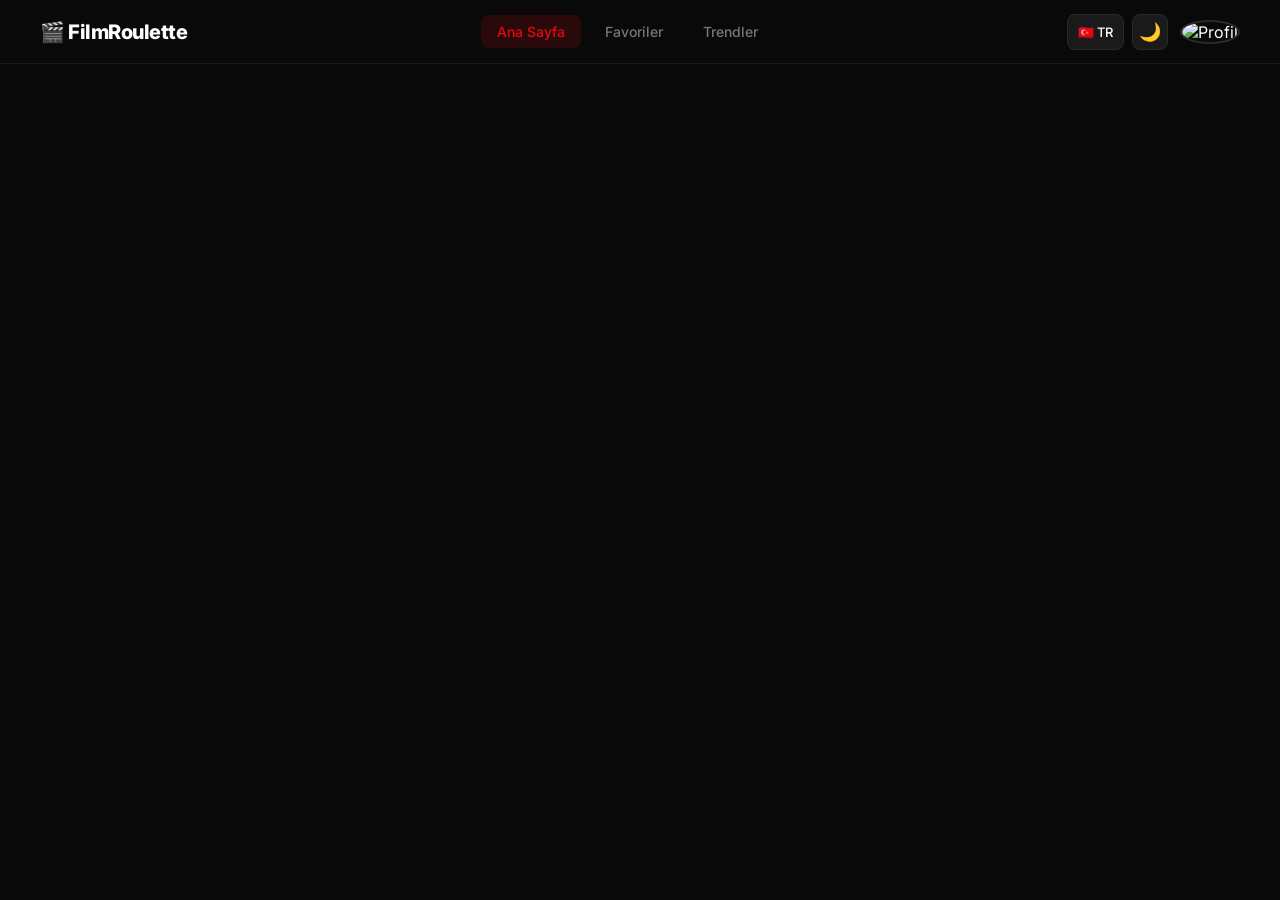
==== index.html @ 0d6321b7 "first commit" ====
<!DOCTYPE html>
<html lang="tr">

<head>
  <meta charset="UTF-8">
  <meta name="viewport" content="width=device-width, initial-scale=1.0">

  <!-- SEO Meta Tags -->
  <title>FilmRoulette — Rastgele Film Önerisi ve Keşif Platformu</title>
  <meta name="description"
    content="Akşam ne izlesem derdine son! Film Ruleti ile kategori seç, butona bas, mükemmel filmi bul. Favorilerine ekle, platformları keşfet.">
  <meta name="keywords"
    content="film önerisi, rastgele film, film ruleti, movie roulette, film keşfi, netflix önerisi, film izle, TMDB">
  <meta name="author" content="FilmRoulette">
  <meta name="robots" content="index, follow">
  <link rel="canonical" href="https://filmroulette.app">

  <!-- Open Graph / Facebook -->
  <meta property="og:type" content="website">
  <meta property="og:url" content="https://filmroulette.app">
  <meta property="og:title" content="FilmRoulette — Rastgele Film Önerisi">
  <meta property="og:description"
    content="Akşam ne izlesem derdine son! Film Ruleti ile kategori seç, butona bas, mükemmel filmi bul.">
  <meta property="og:image" content="https://filmroulette.app/assets/og-image.jpg">

  <!-- Twitter -->
  <meta property="twitter:card" content="summary_large_image">
  <meta property="twitter:url" content="https://filmroulette.app">
  <meta property="twitter:title" content="FilmRoulette — Rastgele Film Önerisi">
  <meta property="twitter:description"
    content="Akşam ne izlesem derdine son! Film Ruleti ile kategori seç, butona bas, mükemmel filmi bul.">
  <meta property="twitter:image" content="https://filmroulette.app/assets/twitter-image.jpg">

  <link rel="stylesheet" href="css/style.css">
  <link rel="preconnect" href="https://fonts.googleapis.com">
  <link rel="preconnect" href="https://fonts.gstatic.com" crossorigin>
  <link href="https://fonts.googleapis.com/css2?family=Inter:wght@400;500;600;700;800&display=swap" rel="stylesheet">

  <!-- Structured Data -->
  <script type="application/ld+json">
  {
    "@context": "https://schema.org",
    "@type": "WebApplication",
    "name": "FilmRoulette",
    "description": "Rastgele film önerisi ve keşif platformu",
    "url": "https://filmroulette.app",
    "applicationCategory": "EntertainmentApplication",
    "operatingSystem": "Web Browser",
    "offers": {
      "@type": "Offer",
      "price": "0",
      "priceCurrency": "USD"
    },
    "aggregateRating": {
      "@type": "AggregateRating",
      "ratingValue": "4.8",
      "ratingCount": "1250"
    }
  }
  </script>
</head>

<body>

  <!-- Navbar -->
  <nav class="navbar">
    <a href="index.html" class="nav-logo">🎬 FilmRoulette</a>
    <div class="nav-links">
      <a href="index.html" class="nav-link active" data-i18n="navHome">Ana Sayfa</a>
      <a href="pages/favorites.html" class="nav-link" data-i18n="navFavorites">Favoriler</a>
      <a href="pages/trends.html" class="nav-link" data-i18n="navTrends">Trendler</a>
    </div>
    <div class="nav-right">
      <select class="lang-select" id="langSelect" title="Dil Seçimi">
        <option value="tr">🇹🇷 TR</option>
        <option value="en">🇬🇧 EN</option>
        <option value="es">🇪🇸 ES</option>
        <option value="ru">🇷🇺 RU</option>
      </select>
      <button class="theme-toggle" id="themeToggle" title="Tema Değiştir">🌙</button>
      <div class="nav-profile" id="navProfile">
        <img id="profilePhoto" class="profile-photo" src="" alt="Profil">
        <div class="profile-dropdown" id="profileDropdown">
          <div class="dropdown-header">
            <img id="dropdownPhoto" class="dropdown-photo" src="" alt="">
            <div>
              <p id="dropdownName" class="dropdown-name"></p>
              <p id="dropdownEmail" class="dropdown-email"></p>
            </div>
          </div>
          <div class="dropdown-divider"></div>
          <a href="pages/profile.html" class="dropdown-item" id="profileBtn" data-i18n="navProfile">👤 Profilim</a>
          <a href="pages/favorites.html" class="dropdown-item" data-i18n="navMyFavorites">❤️ Favorilerim</a>
          <div class="dropdown-divider"></div>
          <a href="#" class="dropdown-item logout" id="logoutBtn" data-i18n="navLogout">🚪 Çıkış Yap</a>
        </div>
      </div>
    </div>
  </nav>

  <!-- Ana İçerik -->
  <div id="mainContent" class="container" style="display:none;">

    <div class="content-wrapper">
      <!-- Sol Panel: Kategori Listesi -->
      <div class="category-panel">
        <div class="page-header-left">
          <h1 data-i18n="pageTitle">🎲 Film Ruleti</h1>
          <p class="page-desc" data-i18n="pageDesc">Kategori seç, butona bas, akşamın filmini bul!</p>
        </div>

        <h3 class="category-panel-title">
          <span data-i18n="categories">Kategoriler</span>
          <span class="category-count" id="categoryCount">(0)</span>
        </h3>

        <!-- Ruh Hali Filtresi -->
        <div class="filter-group">
          <label class="filter-label" data-i18n="moodLabel">Ruh Hali (Mood)</label>
          <select id="moodSelect" class="modern-select">
            <option value="any" data-i18n="moodAny">Farketmez</option>
            <option value="happy" data-i18n="moodHappy">😂 Eğlenceli</option>
            <option value="sad" data-i18n="moodSad">😢 Duygusal</option>
            <option value="tense" data-i18n="moodTense">😬 Gergin</option>
            <option value="excited" data-i18n="moodExcited">🤩 Heyecanlı</option>
            <option value="chill" data-i18n="moodChill">😌 Sakin</option>
          </select>
        </div>

        <!-- Dönem Filtresi -->
        <div class="filter-group">
          <label class="filter-label" data-i18n="eraLabel">Dönem</label>
          <select id="eraSelect" class="modern-select">
            <option value="all" data-i18n="eraAll">Tüm Zamanlar</option>
            <option value="2020s">2020'ler (Modern)</option>
            <option value="2010s">2010'lar</option>
            <option value="2000s">2000'ler</option>
            <option value="1990s">90'lar (Klasik)</option>
            <option value="1980s">80'ler (Retro)</option>
            <option value="oldies" data-i18n="eraOldies">Eskiler</option>
          </select>
        </div>
        <div class="category-list">
          <label class="category-item">
            <input type="checkbox" value="28">
            <span class="category-checkbox"></span>
            <span class="category-name" data-i18n="catAction">Aksiyon</span>
          </label>
          <label class="category-item">
            <input type="checkbox" value="12">
            <span class="category-checkbox"></span>
            <span class="category-name" data-i18n="catAdventure">Macera</span>
          </label>
          <label class="category-item">
            <input type="checkbox" value="16">
            <span class="category-checkbox"></span>
            <span class="category-name" data-i18n="catAnimation">Animasyon</span>
          </label>
          <label class="category-item">
            <input type="checkbox" value="99">
            <span class="category-checkbox"></span>
            <span class="category-name" data-i18n="catDocumentary">Belgesel</span>
          </label>
          <label class="category-item">
            <input type="checkbox" value="35">
            <span class="category-checkbox"></span>
            <span class="category-name" data-i18n="catComedy">Komedi</span>
          </label>
          <label class="category-item">
            <input type="checkbox" value="80">
            <span class="category-checkbox"></span>
            <span class="category-name" data-i18n="catCrime">Suç</span>
          </label>
          <label class="category-item">
            <input type="checkbox" value="18">
            <span class="category-checkbox"></span>
            <span class="category-name" data-i18n="catDrama">Dram</span>
          </label>
          <label class="category-item">
            <input type="checkbox" value="10751">
            <span class="category-checkbox"></span>
            <span class="category-name" data-i18n="catFamily">Aile</span>
          </label>
          <label class="category-item">
            <input type="checkbox" value="14">
            <span class="category-checkbox"></span>
            <span class="category-name" data-i18n="catFantasy">Fantastik</span>
          </label>
          <label class="category-item">
            <input type="checkbox" value="36">
            <span class="category-checkbox"></span>
            <span class="category-name" data-i18n="catHistory">Tarih</span>
          </label>
          <label class="category-item">
            <input type="checkbox" value="27">
            <span class="category-checkbox"></span>
            <span class="category-name" data-i18n="catHorror">Korku</span>
          </label>
          <label class="category-item">
            <input type="checkbox" value="10402">
            <span class="category-checkbox"></span>
            <span class="category-name" data-i18n="catMusic">Müzik</span>
          </label>
          <label class="category-item">
            <input type="checkbox" value="9648">
            <span class="category-checkbox"></span>
            <span class="category-name" data-i18n="catMystery">Gizem</span>
          </label>
          <label class="category-item">
            <input type="checkbox" value="10749">
            <span class="category-checkbox"></span>
            <span class="category-name" data-i18n="catRomance">Romantik</span>
          </label>
          <label class="category-item">
            <input type="checkbox" value="878">
            <span class="category-checkbox"></span>
            <span class="category-name" data-i18n="catSciFi">Bilim Kurgu</span>
          </label>
          <label class="category-item">
            <input type="checkbox" value="10752">
            <span class="category-checkbox"></span>
            <span class="category-name" data-i18n="catWar">Savaş</span>
          </label>
          <label class="category-item">
            <input type="checkbox" value="53">
            <span class="category-checkbox"></span>
            <span class="category-name" data-i18n="catThriller">Gerilim</span>
          </label>
          <label class="category-item">
            <input type="checkbox" value="37">
            <span class="category-checkbox"></span>
            <span class="category-name" data-i18n="catWestern">Western</span>
          </label>
        </div>

        <!-- Puan Filtresi -->
        <!-- Puan Filtresi (Modern 2026) -->
        <div class="rating-filter-container">
          <div class="rating-header-modern">
            <span class="rating-title" data-i18n="minRating">IMDb Puanı</span>
            <div class="rating-value-box">
              <span id="ratingValue">6.0</span>
              <span class="rating-star">★</span>
            </div>
          </div>

          <div class="slider-wrapper">
            <input type="range" id="ratingSlider" min="0" max="10" step="0.5" value="6.0" class="modern-slider">
            <div class="slider-progress"></div>
          </div>

          <div class="rating-scale">
            <span>0</span>
            <span>5</span>
            <span>10</span>
          </div>
        </div>
      </div>

      <!-- Orta Panel: Film Kartı + Buton -->
      <div class="main-panel">
        <!-- Seçilen Kategoriler Badge'leri -->
        <div class="selected-categories" id="selectedCategories"></div>

        <!-- Loading -->
        <div id="loading" style="display:none;" data-i18n="loading">Patlamış Mısırlar Hazırlanıyor... 🍿</div>

        <!-- Film Kartı (Dikdörtgen Form) -->
        <div class="movie-card-container">
          <div id="movie" style="display:none;">
            <div class="movie-header">
              <img id="poster" src="" alt="Poster">
              <div class="movie-info">
                <h2 id="title"></h2>
                <div class="meta-data">
                  <span id="year" class="tag"></span>
                  <span id="runtime" class="tag"></span>
                  <span id="rating" class="tag">⭐ <span></span></span>
                </div>
                <!-- Action Buttons: Trailer, Share, Blacklist -->
                <div class="movie-actions">
                  <button id="trailerBtn" class="action-btn" title="Fragman İzle">
                    🎬 <span data-i18n="btnTrailer">Fragman</span>
                  </button>
                  <button id="shareBtn" class="action-btn" title="Paylaş">
                    🔗 <span data-i18n="btnShare">Paylaş</span>
                  </button>
                  <button id="blacklistBtn" class="action-btn" title="Bunu İzledim / Gösterme">
                    🚫 <span data-i18n="btnSeen">İzledim</span>
                  </button>
                  <button id="addFavoriteBtn" class="action-btn fav-btn" style="display:none;"
                    data-i18n="addFavorite">❤️ Favori</button>
                </div>

                <p id="overview"></p>

                <div class="cast-section">
                  <h3 data-i18n="cast">Oyuncular</h3>
                  <div id="castList" class="cast-list"></div>
                </div>

                <div class="watch-section" id="watchSection" style="display:none;">
                  <h3 data-i18n="watchTitle">📺 İzleme Platformları</h3>
                  <div id="watchProviders" class="watch-providers"></div>
                  <a id="watchLink" class="watch-all-link" href="#" target="_blank" data-i18n="watchAll">Tüm seçenekleri
                    gör →</a>
                </div>
              </div>
            </div>
          </div>
        </div>

        <!-- Rastgele Film Bul Butonu -->
        <button id="randomBtn" data-i18n="randomBtn">Rastgele Film Bul! 🎲</button>
        <p class="shortcut-hint">İpucu: <kbd>SPACE</kbd> tuşu ile hızlıca film bulabilirsin!</p>
      </div>

      <!-- Sağ Panel: Geçmiş -->
      <div class="right-panel">
        <div class="history-panel">
          <h3 class="panel-title" data-i18n="historyTitle">📜 Geçmiş</h3>
          <div id="historyList" class="history-list">
            <!-- Geçmiş filmler buraya gelecek -->
            <div class="empty-history" data-i18n="historyEmpty">Henüz bir film çekmedin.</div>
          </div>
        </div>
      </div>
    </div>

  </div>

  <script type="module">
    import { logOut, onUserChange, addFavorite, markAsWatched } from './js/firebase.js';
    import { fetchRandomMovie } from './js/tmdb.js';
    import { t, applyTranslations } from './js/i18n.js';

    // ─── Tema Toggle ───
    const themeToggle = document.getElementById('themeToggle');
    const savedTheme = localStorage.getItem('filmroulette-theme') || 'dark';
    document.documentElement.setAttribute('data-theme', savedTheme);
    themeToggle.textContent = savedTheme === 'dark' ? '🌙' : '☀️';

    themeToggle.addEventListener('click', () => {
      const current = document.documentElement.getAttribute('data-theme');
      const next = current === 'dark' ? 'light' : 'dark';
      document.documentElement.setAttribute('data-theme', next);
      localStorage.setItem('filmroulette-theme', next);
      themeToggle.textContent = next === 'dark' ? '🌙' : '☀️';
    });

    // ─── Dil Seçici ───
    const langSelect = document.getElementById('langSelect');
    const savedLang = localStorage.getItem('filmroulette-lang') || 'tr';
    langSelect.value = savedLang;
    applyTranslations(); // Sayfa yüklendiğinde çevirileri uygula

    langSelect.addEventListener('change', () => {
      localStorage.setItem('filmroulette-lang', langSelect.value);
      applyTranslations(); // Dil değişince tüm metinleri güncelle
    });

    // ─── Puan Filtresi ───
    const ratingSlider = document.getElementById('ratingSlider');
    const ratingValue = document.getElementById('ratingValue');

    ratingSlider.addEventListener('input', () => {
      const val = parseFloat(ratingSlider.value);
      ratingValue.textContent = val.toFixed(1);

      // Slider doluluk oranı (Gradient)
      const percent = (val / 10) * 100;
      ratingSlider.style.background = `linear-gradient(to right, var(--accent) ${percent}%, var(--bg-input-border) ${percent}%)`;
    });

    // Sayfa yüklendiğinde slider rengini ayarla
    window.addEventListener('load', () => {
      const val = parseFloat(ratingSlider.value);
      const percent = (val / 10) * 100;
      ratingSlider.style.background = `linear-gradient(to right, var(--accent) ${percent}%, var(--bg-input-border) ${percent}%)`;
    });

    // ─── DOM Elementleri ───
    const mainContent = document.getElementById('mainContent');
    const randomBtn = document.getElementById('randomBtn');
    const loadingDiv = document.getElementById('loading');
    const movieDiv = document.getElementById('movie');
    const addFavoriteBtn = document.getElementById('addFavoriteBtn');
    const runtimeSpan = document.getElementById('runtime');
    const castListDiv = document.getElementById('castList');
    const watchSection = document.getElementById('watchSection');
    const watchProviders = document.getElementById('watchProviders');
    const watchLink = document.getElementById('watchLink');
    const profilePhoto = document.getElementById('profilePhoto');
    const dropdownPhoto = document.getElementById('dropdownPhoto');
    const dropdownName = document.getElementById('dropdownName');
    const dropdownEmail = document.getElementById('dropdownEmail');
    const navProfile = document.getElementById('navProfile');
    const profileDropdown = document.getElementById('profileDropdown');
    const selectedCategories = document.getElementById('selectedCategories');
    const categoryCount = document.getElementById('categoryCount');

    let currentUser = null;
    let currentMovie = null;

    const defaultAvatar = 'https://ui-avatars.com/api/?background=e50914&color=fff&bold=true&size=128&name=';

    // ─── Kategori Yönetimi ───
    const categoryCheckboxes = document.querySelectorAll('.category-item input[type="checkbox"]');

    function updateCategoryBadges() {
      const checked = document.querySelectorAll('.category-item input:checked');
      categoryCount.textContent = `(${checked.length})`;
      selectedCategories.innerHTML = '';

      checked.forEach(checkbox => {
        const label = checkbox.closest('.category-item');
        const categoryName = label.querySelector('.category-name').textContent;
        const categoryValue = checkbox.value;

        const badge = document.createElement('div');
        badge.className = 'selected-badge';
        badge.innerHTML = `
          <span>${categoryName}</span>
          <span class="selected-badge-remove" data-value="${categoryValue}">×</span>
        `;
        selectedCategories.appendChild(badge);
      });

      // Badge'lerdeki × butonlarına event listener ekle
      document.querySelectorAll('.selected-badge-remove').forEach(removeBtn => {
        removeBtn.addEventListener('click', (e) => {
          e.stopPropagation();
          const value = removeBtn.dataset.value;
          const checkbox = document.querySelector(`.category-item input[value="${value}"]`);
          if (checkbox) {
            checkbox.checked = false;
            updateCategoryBadges();
          }
        });
      });
    }

    categoryCheckboxes.forEach(checkbox => {
      checkbox.addEventListener('change', updateCategoryBadges);
    });

    // Profil dropdown
    navProfile.addEventListener('click', (e) => {
      e.stopPropagation();
      profileDropdown.classList.toggle('show');
    });

    document.addEventListener('click', () => {
      profileDropdown.classList.remove('show');
    });

    // Kullanıcı durumu
    onUserChange(async (user) => {
      currentUser = user;
      if (user) {
        mainContent.style.display = 'block';

        const displayName = user.displayName || user.email.split('@')[0];
        const photoURL = user.photoURL || defaultAvatar + encodeURIComponent(displayName);

        profilePhoto.src = photoURL;
        dropdownPhoto.src = photoURL;
        dropdownName.textContent = displayName;
        dropdownEmail.textContent = user.email;
      } else {
        window.location.href = 'pages/login.html';
      }
    });

    // Çıkış
    document.getElementById('logoutBtn').addEventListener('click', async (e) => {
      e.preventDefault();
      await logOut();
      window.location.href = 'pages/login.html';
    });

    // ─── Ekstra State ve Elementler ───
    const moodSelect = document.getElementById('moodSelect');
    const eraSelect = document.getElementById('eraSelect');
    const historyList = document.getElementById('historyList');
    const trailerBtn = document.getElementById('trailerBtn');
    const shareBtn = document.getElementById('shareBtn');
    const blacklistBtn = document.getElementById('blacklistBtn');

    // Mood -> Genre Mapping
    const MOOD_GENRES = {
      'happy': ['35', '10751', '16'], // Comedy, Family, Animation
      'sad': ['18', '10749'],         // Drama, Romance
      'tense': ['27', '53', '9648'],  // Horror, Thriller, Mystery
      'excited': ['28', '12', '878'], // Action, Adventure, Sci-Fi
      'chill': ['99', '36', '10402'], // Documentary, History, Music
      'any': []
    };

    // Era -> Year Range Mapping
    const ERA_YEARS = {
      '2020s': { gte: '2020-01-01', lte: '2029-12-31' },
      '2010s': { gte: '2010-01-01', lte: '2019-12-31' },
      '2000s': { gte: '2000-01-01', lte: '2009-12-31' },
      '1990s': { gte: '1990-01-01', lte: '1999-12-31' },
      '1980s': { gte: '1980-01-01', lte: '1989-12-31' },
      'oldies': { gte: '1900-01-01', lte: '1979-12-31' },
      'all': null
    };

    // Geçmiş Yönetimi
    let history = []; // { id, title, poster_path, year }

    function addToHistory(movie) {
      // Zaten varsa ekleme
      if (history.find(h => h.id === movie.id)) return;

      history.unshift({
        id: movie.id,
        title: movie.title,
        poster_path: movie.poster_path,
        year: movie.release_date ? movie.release_date.split('-')[0] : '?'
      });

      // Max 10 film tutalım
      if (history.length > 10) history.pop();
      renderHistory();
    }

    function renderHistory() {
      historyList.innerHTML = '';
      if (history.length === 0) {
        historyList.innerHTML = `<div class="empty-history" data-i18n="historyEmpty">${t('historyEmpty') || 'Henüz bir film çekmedin.'}</div>`;
        return;
      }

      history.forEach(item => {
        const div = document.createElement('div');
        div.className = 'history-item';
        div.innerHTML = `
          <img src="${item.poster_path ? 'https://image.tmdb.org/t/p/w92' + item.poster_path : 'assets/images/placeholder.jpg'}" class="history-poster" alt="${item.title}">
          <div class="history-info">
            <div class="history-title">${item.title}</div>
            <div class="history-year">${item.year}</div>
          </div>
        `;
        // Tıklayınca filme gitmek istersek buraya logic eklenebilir
        // Şu an sadece gösterim
        historyList.appendChild(div);
      });
    }

    // Blacklist (İzlenenler)
    const blacklist = new Set(JSON.parse(localStorage.getItem('filmroulette-blacklist') || '[]'));

    blacklistBtn.addEventListener('click', async () => {
      if (!currentMovie) return;
      blacklist.add(currentMovie.id);
      localStorage.setItem('filmroulette-blacklist', JSON.stringify(Array.from(blacklist)));
      
      if (currentUser) {
        await markAsWatched(currentUser.uid, currentMovie);
      }
      
      alert('Bu film artık karşına çıkmayacak! 🚫');
      randomBtn.click(); // Otomatik yeni film getir
    });

    // Share Button
    shareBtn.addEventListener('click', () => {
      if (!currentMovie) return;
      const text = `FilmRoulette'te harika bir film buldum: ${currentMovie.title} (${currentMovie.release_date?.split('-')[0]}) 🎲 Sen de dene: https://filmroulette.app`;

      if (navigator.share) {
        navigator.share({
          title: 'FilmRoulette',
          text: text,
          url: 'https://filmroulette.app'
        }).catch(err => console.log('Paylaşım iptal', err));
      } else {
        // Fallback: Kopyala
        navigator.clipboard.writeText(text).then(() => {
          alert('Link kopyalandı! 📋');
        });
      }
    });

    // Trailer Button
    trailerBtn.addEventListener('click', () => {
      if (!currentMovie || !currentMovie.trailerKey) {
        alert('Bu filmin fragmanı bulunamadı :/');
        return;
      }
      const url = `https://www.youtube.com/watch?v=${currentMovie.trailerKey}`;
      window.open(url, '_blank');
    });

    // Mood Değişimi
    moodSelect.addEventListener('change', () => {
      const mood = moodSelect.value;
      const targetGenres = MOOD_GENRES[mood];

      // Önce hepsini temizle
      if (mood !== 'any') {
        document.querySelectorAll('.category-item input').forEach(cb => cb.checked = false);
        // İlgili türleri seç
        targetGenres.forEach(id => {
          const cb = document.querySelector(`.category-item input[value="${id}"]`);
          if (cb) cb.checked = true;
        });
      }
      updateCategoryBadges();
    });

    // Rastgele film çek
    randomBtn.addEventListener('click', async () => {
      loadingDiv.style.display = 'block';
      movieDiv.style.display = 'none';

      // 1. Kategorileri Al
      let checked = document.querySelectorAll('.category-item input:checked');
      // Eğer hiçbiri seçili değilse ve Mood seçiliyse, mood türlerini kullan (fallback)
      if (checked.length === 0 && moodSelect.value !== 'any') {
        // Checkboxes already updated by change listener, but strictly ensure validation
      }

      const genres = Array.from(checked).map(cb => cb.value);

      // 2. Dönem Filtresini Al
      const eraKey = eraSelect.value;
      const years = ERA_YEARS[eraKey];

      try {
        let movie = null;
        let attempts = 0;
        // Blacklist kontrolü (Max 5 deneme)
        while (attempts < 5) {
          movie = await fetchRandomMovie(genres, 0, years);
          if (!blacklist.has(movie.id)) break;
          movie = null;
          attempts++;
        }

        if (!movie) throw new Error('Uygun film bulunamadı veya hepsi izlenmiş listende.');

        currentMovie = movie;
        addToHistory(movie);

        document.getElementById('title').textContent = movie.title;
        document.getElementById('year').textContent = movie.release_date ? movie.release_date.split('-')[0] : t('unknown');
        document.getElementById('overview').textContent = movie.overview || t('noDesc');
        document.getElementById('rating').querySelector('span').textContent = movie.vote_average.toFixed(1);

        const hours = Math.floor(movie.runtime / 60);
        const minutes = movie.runtime % 60;
        runtimeSpan.textContent = `${hours}h ${minutes}m`;

        castListDiv.innerHTML = '';
        if (movie.credits && movie.credits.cast) {
          movie.credits.cast.slice(0, 5).forEach(actor => {
            const span = document.createElement('span');
            span.className = 'cast-tag';
            span.textContent = actor.name;
            castListDiv.appendChild(span);
          });
        }

        document.getElementById('poster').src = movie.poster_path
          ? `https://image.tmdb.org/t/p/w500${movie.poster_path}`
          : 'assets/images/placeholder.jpg';

        // Add to DOM
        movieDiv.style.display = 'block';
        addFavoriteBtn.style.display = 'inline-flex'; // Modern button uses flex

        // İzleme Platformları
        watchProviders.innerHTML = '';
        if (movie.watchProviders) {
          watchSection.style.display = 'block';
          const allProviders = [
            ...(movie.watchProviders.flatrate || []),
            ...(movie.watchProviders.rent || []),
            ...(movie.watchProviders.buy || [])
          ];

          const seen = new Set();
          const unique = allProviders.filter(p => {
            if (seen.has(p.provider_id)) return false;
            seen.add(p.provider_id);
            return true;
          });

          if (unique.length === 0) {
            watchSection.style.display = 'none';
          } else {
            unique.forEach(provider => {
              const badge = document.createElement('div');
              badge.className = 'provider-badge';
              badge.innerHTML = `
                <img src="https://image.tmdb.org/t/p/w92${provider.logo_path}" alt="${provider.provider_name}">
                <span>${provider.provider_name}</span>
              `;
              watchProviders.appendChild(badge);
            });
          }

          if (movie.watchProvidersLink) {
            watchLink.href = movie.watchProvidersLink;
            watchLink.style.display = 'inline-block';
          } else {
            watchLink.style.display = 'none';
          }
        } else {
          watchSection.style.display = 'none';
        }
      } catch (err) {
        alert(err.message);
      } finally {
        loadingDiv.style.display = 'none';
      }
    });

    addFavoriteBtn.addEventListener('click', async () => {
      if (!currentUser || !currentMovie) return;
      await addFavorite(currentUser.uid, currentMovie);
      alert(t('favAdded'));
    });

    // Keyboard Shortcut (Space)
    document.addEventListener('keydown', (e) => {
      if (e.code === 'Space' && e.target.tagName !== 'INPUT' && e.target.tagName !== 'TEXTAREA') {
        e.preventDefault(); // Scroll engelle
        randomBtn.click();
      }
    });
  </script>
</body>

</html>
---- css/style.css ----
@import url('https://fonts.googleapis.com/css2?family=Inter:wght@400;500;600;700;800&display=swap');

/* ═══════════════════════════════════════════ */
/*             TEMA DEĞİŞKENLERİ              */
/* ═══════════════════════════════════════════ */
:root {
  /* Dark tema (varsayılan) */
  --bg-primary: #0a0a0a;
  --bg-secondary: #141414;
  --bg-card: #141414;
  --bg-card-border: #1e1e1e;
  --bg-input: #1a1a1a;
  --bg-input-border: #2a2a2a;
  --bg-navbar: rgba(10, 10, 10, 0.85);
  --bg-navbar-border: rgba(255, 255, 255, 0.06);
  --bg-dropdown: #1a1a1a;
  --bg-dropdown-border: #2a2a2a;
  --bg-tag: rgba(255, 255, 255, 0.08);
  --bg-category: #1a1a1a;
  --bg-category-border: #2a2a2a;
  --bg-hover: #222;

  --text-primary: #fff;
  --text-secondary: #bbb;
  --text-muted: #777;
  --text-faint: #555;

  --accent: #e50914;
  --accent-dark: #b20710;

  --shadow: rgba(0, 0, 0, 0.5);
}

[data-theme="light"] {
  --bg-primary: #f5f5f5;
  --bg-secondary: #ffffff;
  --bg-card: #ffffff;
  --bg-card-border: #e0e0e0;
  --bg-input: #f0f0f0;
  --bg-input-border: #d0d0d0;
  --bg-navbar: rgba(255, 255, 255, 0.9);
  --bg-navbar-border: rgba(0, 0, 0, 0.08);
  --bg-dropdown: #ffffff;
  --bg-dropdown-border: #e0e0e0;
  --bg-tag: rgba(0, 0, 0, 0.06);
  --bg-category: #fff;
  --bg-category-border: #ddd;
  --bg-hover: #f0f0f0;

  --text-primary: #111;
  --text-secondary: #444;
  --text-muted: #666;
  --text-faint: #999;

  --accent: #e50914;
  --accent-dark: #b20710;

  --shadow: rgba(0, 0, 0, 0.1);
}

* {
  margin: 0;
  padding: 0;
  box-sizing: border-box;
}

body {
  font-family: 'Inter', sans-serif;
  background-color: var(--bg-primary);
  color: var(--text-primary);
  margin: 0;
  padding: 0;
  min-height: 100vh;
  transition: background-color 0.3s, color 0.3s;
}

/* ═══════════════════════════════════════════ */
/*                  NAVBAR                     */
/* ═══════════════════════════════════════════ */
.navbar {
  display: flex;
  align-items: center;
  justify-content: space-between;
  padding: 0 40px;
  height: 64px;
  background: var(--bg-navbar);
  backdrop-filter: blur(12px);
  border-bottom: 1px solid var(--bg-navbar-border);
  position: sticky;
  top: 0;
  z-index: 1000;
  transition: background 0.3s, border-color 0.3s;
}

.nav-logo {
  font-size: 20px;
  font-weight: 800;
  color: var(--text-primary);
  text-decoration: none;
  letter-spacing: -0.5px;
}

.nav-links {
  display: flex;
  gap: 8px;
}

.nav-link {
  color: var(--text-muted);
  text-decoration: none;
  font-size: 14px;
  font-weight: 500;
  padding: 8px 16px;
  border-radius: 8px;
  transition: all 0.2s;
}

.nav-link:hover {
  color: var(--text-primary);
  background: var(--bg-tag);
}

.nav-link.active {
  color: #fff;
  background: rgba(229, 9, 20, 0.15);
  color: #e50914;
}

/* Profile Dropdown */
.nav-profile {
  position: relative;
  cursor: pointer;
}

.profile-photo {
  width: 36px;
  height: 36px;
  border-radius: 50%;
  object-fit: cover;
  border: 2px solid var(--bg-input-border);
  transition: border-color 0.2s;
}

.profile-photo:hover {
  border-color: #e50914;
}

.profile-dropdown {
  position: absolute;
  top: 50px;
  right: 0;
  width: 280px;
  background: var(--bg-dropdown);
  border: 1px solid var(--bg-dropdown-border);
  border-radius: 12px;
  padding: 8px;
  box-shadow: 0 10px 40px rgba(0, 0, 0, 0.6);
  opacity: 0;
  visibility: hidden;
  transform: translateY(-10px);
  transition: all 0.2s ease;
}

.profile-dropdown.show {
  opacity: 1;
  visibility: visible;
  transform: translateY(0);
}

.dropdown-header {
  display: flex;
  align-items: center;
  gap: 12px;
  padding: 12px;
}

.dropdown-photo {
  width: 40px;
  height: 40px;
  border-radius: 50%;
  object-fit: cover;
}

.dropdown-name {
  font-size: 14px;
  font-weight: 600;
  color: var(--text-primary);
}

.dropdown-email {
  font-size: 12px;
  color: var(--text-muted);
  margin-top: 2px;
}

.dropdown-divider {
  height: 1px;
  background: var(--bg-input-border);
  margin: 4px 0;
}

.dropdown-item {
  display: block;
  padding: 10px 12px;
  color: var(--text-secondary);
  text-decoration: none;
  font-size: 13px;
  border-radius: 8px;
  transition: background 0.15s;
}

.dropdown-item:hover {
  background: var(--bg-hover);
  color: var(--text-primary);
}

.dropdown-item.logout {
  color: #e55;
}

.dropdown-item.logout:hover {
  background: rgba(229, 9, 20, 0.1);
}

/* ═══════════════════════════════════════════ */
/*              MAIN CONTENT                   */
/* ═══════════════════════════════════════════ */
.container {
  width: 100%;
  max-width: 1400px;
  margin: 0 auto;
  padding: 40px 20px;
}

.page-header-left {
  text-align: left;
  margin-bottom: 25px;
  padding-bottom: 20px;
  border-bottom: 1px solid var(--bg-card-border);
}

.page-header-left h1 {
  font-size: 24px;
  font-weight: 800;
  color: var(--text-primary);
  margin-bottom: 8px;
}

.page-desc {
  color: var(--text-muted);
  font-size: 13px;
  line-height: 1.5;
}

h2,
h3 {
  color: var(--accent);
  margin-top: 0;
}

/* ═══════════════════════════════════════════ */
/*              CATEGORIES                     */
/* ═══════════════════════════════════════════ */
.content-wrapper {
  display: flex;
  gap: 30px;
  margin-bottom: 30px;
}

/* Sol Panel: Kategori Listesi */
.category-panel {
  width: 240px;
  background: var(--bg-card);
  border: 1px solid var(--bg-card-border);
  border-radius: 16px;
  padding: 20px;
  flex-shrink: 0;
}

.category-panel-title {
  font-size: 16px;
  font-weight: 700;
  color: var(--text-primary);
  margin-bottom: 16px;
  display: flex;
  align-items: center;
  gap: 8px;
}

.category-count {
  font-size: 14px;
  color: var(--accent);
  font-weight: 600;
}

.category-list {
  display: flex;
  flex-direction: column;
  gap: 8px;
}

.category-item {
  display: flex;
  align-items: center;
  gap: 12px;
  padding: 10px 12px;
  border-radius: 8px;
  cursor: pointer;
  transition: background 0.2s;
  user-select: none;
}

.category-item:hover {
  background: var(--bg-hover);
}

.category-item input[type="checkbox"] {
  display: none;
}

.category-checkbox {
  width: 18px;
  height: 18px;
  border: 2px solid var(--bg-input-border);
  border-radius: 4px;
  position: relative;
  transition: all 0.2s;
  flex-shrink: 0;
}

.category-item input:checked+.category-checkbox {
  background: var(--accent);
  border-color: var(--accent);
}

.category-item input:checked+.category-checkbox::after {
  content: '✓';
  position: absolute;
  top: 50%;
  left: 50%;
  transform: translate(-50%, -50%);
  color: white;
  font-size: 12px;
  font-weight: bold;
}

.category-name {
  font-size: 14px;
  color: var(--text-secondary);
  font-weight: 500;
}

.category-item input:checked~.category-name {
  color: var(--text-primary);
  font-weight: 600;
}

/* Sağ Panel: Seçilen Kategoriler + Buton */
.main-panel {
  flex: 1;
  display: flex;
  flex-direction: column;
  gap: 20px;
  justify-content: flex-start;
  /* Align content to top */
}

/* Sağ Panel: Boş Alan */
.right-panel {
  width: 240px;
  flex-shrink: 0;
  /* Boş olduğu için görünür bir şey eklemedik */
}

.selected-categories {
  min-height: 60px;
  background: var(--bg-card);
  border: 1px solid var(--bg-card-border);
  border-radius: 12px;
  padding: 16px;
  display: flex;
  flex-wrap: wrap;
  gap: 10px;
  align-items: flex-start;
}

.selected-categories:empty::before {
  content: 'Kategori seçmeye başla...';
  color: var(--text-muted);
  font-size: 14px;
  font-style: italic;
  width: 100%;
  text-align: center;
  line-height: 28px;
}

.selected-badge {
  display: inline-flex;
  align-items: center;
  gap: 8px;
  background: linear-gradient(135deg, var(--accent), var(--accent-dark));
  color: white;
  padding: 6px 12px;
  border-radius: 20px;
  font-size: 13px;
  font-weight: 600;
  animation: badgeIn 0.2s ease;
}

.selected-badge-remove {
  background: rgba(255, 255, 255, 0.2);
  border-radius: 50%;
  width: 18px;
  height: 18px;
  display: flex;
  align-items: center;
  justify-content: center;
  cursor: pointer;
  transition: background 0.2s;
  font-size: 12px;
}

.selected-badge-remove:hover {
  background: rgba(255, 255, 255, 0.35);
}

@keyframes badgeIn {
  from {
    opacity: 0;
    transform: scale(0.8);
  }

  to {
    opacity: 1;
    transform: scale(1);
  }
}

/* Action Button */
#randomBtn {
  width: 100%;
  padding: 18px;
  font-size: 18px;
  background: linear-gradient(135deg, var(--accent), var(--accent-dark));
  border: none;
  color: white;
  cursor: pointer;
  border-radius: 12px;
  font-weight: 700;
  font-family: 'Inter', sans-serif;
  text-transform: uppercase;
  letter-spacing: 1px;
  transition: transform 0.2s, box-shadow 0.2s;
}

#randomBtn:hover {
  transform: translateY(-2px);
  box-shadow: 0 8px 25px rgba(229, 9, 20, 0.35);
}

#randomBtn:active {
  transform: translateY(1px);
}

/* Loading */
#loading {
  text-align: center;
  font-size: 20px;
  margin: 30px 0;
  color: var(--text-muted);
}

/* Movie Card */
.movie-card-container {
  width: 100%;
  min-height: 400px;
  background: var(--bg-card);
  border: 1px solid var(--bg-card-border);
  border-radius: 16px;
  position: relative;
  overflow: hidden;
  display: flex;
  align-items: flex-start;
  /* changed from center to flex-start to allow content to flow naturally */
  justify-content: center;
}

/* Empty State / Initial State for Container */
.movie-card-container:empty::before {
  content: '???';
  position: absolute;
  top: 50%;
  left: 50%;
  transform: translate(-50%, -50%);
  font-size: 80px;
  color: var(--bg-card-border);
  font-weight: 800;
}

#movie {
  width: 100%;
  padding: 30px;
  animation: fadeIn 0.5s ease-in;
}

.movie-header {
  display: flex;
  gap: 30px;
  align-items: flex-start;
}

#poster {
  width: 280px;
  border-radius: 12px;
  box-shadow: 0 8px 25px var(--shadow);
}

.movie-info {
  flex: 1;
  text-align: left;
}

.movie-info h2 {
  color: var(--text-primary);
  font-size: 24px;
  margin-bottom: 5px;
}

.meta-data {
  display: flex;
  gap: 12px;
  margin: 12px 0;
  flex-wrap: wrap;
}

.tag {
  background: var(--bg-tag);
  padding: 5px 12px;
  border-radius: 6px;
  font-size: 13px;
  display: flex;
  align-items: center;
  color: var(--text-secondary);
}

#overview {
  font-size: 14px;
  line-height: 1.7;
  color: var(--text-muted);
  margin-top: 10px;
}

.cast-section {
  margin-top: 20px;
}

.cast-section h3 {
  font-size: 14px;
  margin-bottom: 10px;
}

.cast-list {
  display: flex;
  flex-wrap: wrap;
  gap: 8px;
}

.cast-tag {
  background: var(--bg-input);
  color: var(--text-secondary);
  padding: 5px 12px;
  border-radius: 15px;
  font-size: 12px;
  border: 1px solid var(--bg-input-border);
}

#addFavoriteBtn {
  margin-top: 20px;
  padding: 12px 25px;
  font-size: 14px;
  font-weight: 600;
  background: linear-gradient(135deg, var(--accent), var(--accent-dark));
  color: #fff;
  width: auto;
  border: none;
  cursor: pointer;
  border-radius: 8px;
  font-family: 'Inter', sans-serif;
  transition: transform 0.2s, box-shadow 0.2s;
}

#addFavoriteBtn:hover {
  transform: translateY(-1px);
  box-shadow: 0 4px 15px rgba(229, 9, 20, 0.3);
}

/* ═══════════════════════════════════════════ */
/*             FAVORITES PAGE                  */
/* ═══════════════════════════════════════════ */
.favorites-grid {
  display: grid;
  grid-template-columns: repeat(auto-fill, minmax(160px, 1fr));
  gap: 20px;
  margin-top: 20px;
}

.fav-card {
  background: var(--bg-card);
  border: 1px solid var(--bg-card-border);
  border-radius: 12px;
  overflow: hidden;
  transition: transform 0.2s, box-shadow 0.2s;
  cursor: pointer;
}

.fav-card:hover {
  transform: translateY(-4px);
  box-shadow: 0 10px 30px rgba(0, 0, 0, 0.4);
}

.fav-card img {
  width: 100%;
  aspect-ratio: 2/3;
  object-fit: cover;
}

.fav-card-info {
  padding: 12px;
}

.fav-card-title {
  font-size: 13px;
  font-weight: 600;
  color: var(--text-primary);
  white-space: nowrap;
  overflow: hidden;
  text-overflow: ellipsis;
}

.fav-card-remove {
  display: block;
  margin-top: 8px;
  font-size: 11px;
  color: #e55;
  cursor: pointer;
  background: none;
  border: none;
  font-family: 'Inter', sans-serif;
  padding: 0;
}

.fav-card-remove:hover {
  color: #ff3333;
}

.empty-state {
  text-align: center;
  padding: 80px 20px;
  color: var(--text-faint);
}

.empty-state .empty-icon {
  font-size: 64px;
  margin-bottom: 20px;
}

.empty-state h2 {
  color: var(--text-muted);
  font-size: 22px;
  margin-bottom: 10px;
}

.empty-state p {
  font-size: 14px;
  color: var(--text-faint);
}

.empty-state a {
  color: var(--accent);
  text-decoration: none;
}

/* ═══════════════════════════════════════════ */
/*              ANIMATIONS                     */
/* ═══════════════════════════════════════════ */
@keyframes fadeIn {
  from {
    opacity: 0;
    transform: translateY(10px);
  }

  to {
    opacity: 1;
    transform: translateY(0);
  }
}

/* ═══════════════════════════════════════════ */
/*            THEME TOGGLE                     */
/* ═══════════════════════════════════════════ */
.theme-toggle {
  width: 36px;
  height: 36px;
  border: 1px solid var(--bg-input-border);
  border-radius: 8px;
  background: var(--bg-input);
  color: var(--text-primary);
  cursor: pointer;
  display: flex;
  align-items: center;
  justify-content: center;
  font-size: 18px;
  transition: all 0.2s;
  margin-right: 12px;
  flex-shrink: 0;
}

.theme-toggle:hover {
  background: var(--bg-hover);
  border-color: var(--accent);
  transform: scale(1.05);
}

.nav-right {
  display: flex;
  align-items: center;
}

/* ═══════════════════════════════════════════ */
/*            LANGUAGE SELECT                  */
/* ═══════════════════════════════════════════ */
.lang-select {
  height: 36px;
  padding: 0 10px;
  border: 1px solid var(--bg-input-border);
  border-radius: 8px;
  background: var(--bg-input);
  color: var(--text-primary);
  font-family: 'Inter', sans-serif;
  font-size: 13px;
  font-weight: 500;
  cursor: pointer;
  outline: none;
  margin-right: 8px;
  transition: all 0.2s;
  appearance: none;
  -webkit-appearance: none;
  padding-right: 8px;
}

.lang-select:hover {
  border-color: var(--accent);
}

.lang-select:focus {
  border-color: var(--accent);
  box-shadow: 0 0 0 2px rgba(229, 9, 20, 0.15);
}

.lang-select option {
  background: var(--bg-dropdown);
  color: var(--text-primary);
}

/* ═══════════════════════════════════════════ */
/*           WATCH PROVIDERS                   */
/* ═══════════════════════════════════════════ */
.watch-section {
  margin-top: 20px;
}

.watch-section h3 {
  font-size: 14px;
  margin-bottom: 12px;
}

.watch-providers {
  display: flex;
  flex-wrap: wrap;
  gap: 10px;
}

.provider-badge {
  display: flex;
  align-items: center;
  gap: 8px;
  background: var(--bg-input);
  border: 1px solid var(--bg-input-border);
  border-radius: 10px;
  padding: 6px 12px 6px 6px;
  transition: all 0.2s;
}

.provider-badge:hover {
  border-color: var(--accent);
  transform: translateY(-1px);
}

.provider-badge img {
  width: 32px;
  height: 32px;
  border-radius: 6px;
}

.provider-badge span {
  font-size: 12px;
  font-weight: 500;
  color: var(--text-secondary);
}

.watch-all-link {
  display: inline-block;
  margin-top: 12px;
  color: var(--accent);
  text-decoration: none;
  font-size: 13px;
  font-weight: 500;
  transition: opacity 0.2s;
}

.watch-all-link:hover {
  opacity: 0.8;
  text-decoration: underline;
}

/* ═══════════════════════════════════════════ */
/*              RESPONSIVE                     */
/* ═══════════════════════════════════════════ */
@media (max-width: 768px) {
  .navbar {
    padding: 0 16px;
  }

  .nav-links {
    display: none;
  }

  .content-wrapper {
    flex-direction: column;
    gap: 20px;
  }

  .category-panel {
    width: 100%;
  }

  .right-panel {
    display: none;
  }

  .movie-header {
    flex-direction: column;
    align-items: center;
    text-align: center;
  }

  .movie-info {
    text-align: center;
  }

  .meta-data {
    justify-content: center;
  }

  #poster {
    width: 200px;
  }

  .favorites-grid {
    grid-template-columns: repeat(auto-fill, minmax(130px, 1fr));
    gap: 12px;
  }

  .modal-content {
    width: 95%;
    max-width: none;
    max-height: 90vh;
    overflow-y: auto;
  }

  .modal-header {
    flex-direction: column;
    align-items: center;
    text-align: center;
  }

  #modalPoster {
    width: 200px;
  }

  .fav-filters {
    flex-direction: column;
  }
}

/* ═══════════════════════════════════════════ */
/*         FAVORITE FILTERS & CARDS            */
/* ═══════════════════════════════════════════ */
.fav-filters {
  display: flex;
  gap: 12px;
  margin-bottom: 24px;
}

.filter-select {
  padding: 10px 16px;
  border: 1px solid var(--bg-input-border);
  border-radius: 8px;
  background: var(--bg-input);
  color: var(--text-primary);
  font-family: 'Inter', sans-serif;
  font-size: 14px;
  cursor: pointer;
  outline: none;
  transition: border-color 0.2s;
}

.filter-select:hover,
.filter-select:focus {
  border-color: var(--accent);
}

.fav-card {
  cursor: pointer;
  transition: transform 0.3s, box-shadow 0.3s;
}

.fav-card:hover {
  transform: translateY(-5px);
  box-shadow: 0 8px 20px rgba(229, 9, 20, 0.2);
}

.fav-card-rating {
  font-size: 13px;
  color: var(--accent);
  margin-top: 4px;
}

/* ═══════════════════════════════════════════ */
/*              MOVIE DETAIL MODAL             */
/* ═══════════════════════════════════════════ */
.modal {
  display: none;
  position: fixed;
  z-index: 2000;
  left: 0;
  top: 0;
  width: 100%;
  height: 100%;
  overflow: auto;
  background-color: rgba(0, 0, 0, 0.85);
  backdrop-filter: blur(10px);
  align-items: center;
  justify-content: center;
  animation: fadeIn 0.3s;
}

@keyframes fadeIn {
  from {
    opacity: 0;
  }

  to {
    opacity: 1;
  }
}

.modal-content {
  background: var(--bg-card);
  border: 1px solid var(--bg-card-border);
  border-radius: 20px;
  max-width: 800px;
  width: 90%;
  max-height: 90vh;
  overflow-y: auto;
  position: relative;
  animation: slideUp 0.3s;
}

@keyframes slideUp {
  from {
    opacity: 0;
    transform: translateY(50px);
  }

  to {
    opacity: 1;
    transform: translateY(0);
  }
}

.modal-close {
  position: absolute;
  right: 20px;
  top: 20px;
  font-size: 32px;
  font-weight: bold;
  color: var(--text-muted);
  cursor: pointer;
  z-index: 10;
  width: 40px;
  height: 40px;
  display: flex;
  align-items: center;
  justify-content: center;
  border-radius: 50%;
  background: var(--bg-hover);
  transition: background 0.2s, transform 0.2s;
}

.modal-close:hover {
  background: var(--accent);
  color: white;
  transform: scale(1.1);
}

.modal-body {
  padding: 30px;
}

.modal-header {
  display: flex;
  gap: 24px;
  margin-bottom: 24px;
}

#modalPoster {
  width: 200px;
  height: auto;
  border-radius: 12px;
  flex-shrink: 0;
  box-shadow: 0 8px 20px rgba(0, 0, 0, 0.4);
}

.modal-info {
  flex: 1;
}

#modalTitle {
  font-size: 28px;
  font-weight: 800;
  color: var(--text-primary);
  margin-bottom: 12px;
  line-height: 1.2;
}

.modal-meta {
  display: flex;
  gap: 10px;
  flex-wrap: wrap;
  margin-bottom: 16px;
}

#modalOverview {
  font-size: 14px;
  line-height: 1.7;
  color: var(--text-muted);
  margin-top: 12px;
}

.modal-genres {
  display: flex;
  flex-wrap: wrap;
  gap: 8px;
  margin-top: 12px;
}

.genre-badge {
  background: var(--accent);
  color: white;
  padding: 4px 12px;
  border-radius: 12px;
  font-size: 12px;
  font-weight: 600;
}

.modal-section {
  margin-top: 24px;
  padding-top: 20px;
  border-top: 1px solid var(--bg-card-border);
}

.modal-section h3 {
  font-size: 16px;
  font-weight: 700;
  color: var(--text-primary);
  margin-bottom: 12px;
}

.btn-remove {
  width: 100%;
  padding: 14px;
  margin-top: 20px;
  background: linear-gradient(135deg, #dc2626, #991b1b);
  border: none;
  color: white;
  border-radius: 10px;
  font-size: 15px;
  font-weight: 600;
  cursor: pointer;
  transition: transform 0.2s, box-shadow 0.2s;
  font-family: 'Inter', sans-serif;
}

.btn-remove:hover {
  transform: translateY(-2px);
  box-shadow: 0 6px 20px rgba(220, 38, 38, 0.4);
}

.btn-remove:active {
  transform: translateY(0);
}

/* ═══════════════════════════════════════════ */
/*            MODERN RATING FILTER (2026)      */
/* ═══════════════════════════════════════════ */
.rating-filter-container {
  margin-top: 30px;
  padding-top: 20px;
  border-top: 1px solid var(--bg-card-border);
}

.rating-header-modern {
  display: flex;
  justify-content: space-between;
  align-items: center;
  margin-bottom: 15px;
}

.rating-title {
  font-size: 13px;
  font-weight: 600;
  color: var(--text-secondary);
  text-transform: uppercase;
  letter-spacing: 0.5px;
}

.rating-value-box {
  background: rgba(229, 9, 20, 0.1);
  border: 1px solid rgba(229, 9, 20, 0.3);
  padding: 4px 10px;
  border-radius: 8px;
  color: var(--accent);
  font-weight: 700;
  font-size: 14px;
  display: flex;
  align-items: center;
  gap: 4px;
  box-shadow: 0 0 10px rgba(229, 9, 20, 0.15);
  transition: all 0.2s;
}

.rating-star {
  font-size: 12px;
  margin-bottom: 1px;
}

.slider-wrapper {
  position: relative;
  height: 30px;
  display: flex;
  align-items: center;
}

/* Webkit Slider styling */
.modern-slider {
  -webkit-appearance: none;
  appearance: none;
  width: 100%;
  height: 6px;
  background: transparent;
  outline: none;
  cursor: pointer;
  position: relative;
  z-index: 2;
  margin: 0;
}

/* Slider Track */
.modern-slider::-webkit-slider-runnable-track {
  width: 100%;
  height: 6px;
  background: var(--bg-card-border);
  border-radius: 3px;
  cursor: pointer;
}

/* Slider Thumb */
.modern-slider::-webkit-slider-thumb {
  -webkit-appearance: none;
  height: 20px;
  width: 20px;
  border-radius: 50%;
  background: var(--bg-card);
  border: 2px solid var(--accent);
  margin-top: -7px;
  /* vertical center alignment */
  box-shadow: 0 0 10px rgba(229, 9, 20, 0.5);
  cursor: pointer;
  transition: transform 0.2s, background 0.2s, box-shadow 0.2s;
}

.modern-slider:hover::-webkit-slider-thumb {
  background: var(--accent);
  transform: scale(1.1);
  box-shadow: 0 0 15px rgba(229, 9, 20, 0.8);
}

/* Firefox styling */
.modern-slider::-moz-range-track {
  width: 100%;
  height: 6px;
  background: var(--bg-card-border);
  border-radius: 3px;
  cursor: pointer;
}

.modern-slider::-moz-range-thumb {
  height: 20px;
  width: 20px;
  border-radius: 50%;
  background: var(--bg-card);
  border: 2px solid var(--accent);
  box-shadow: 0 0 10px rgba(229, 9, 20, 0.5);
  cursor: pointer;
  transition: transform 0.2s, background 0.2s, box-shadow 0.2s;
}

.rating-scale {
  display: flex;
  justify-content: space-between;
  font-size: 11px;
  color: var(--text-faint);
  margin-top: 4px;
  font-weight: 500;
  padding: 0 2px;
}

/* ═══════════════════════════════════════════ */
/*            FILTER GROUPS                    */
/* ═══════════════════════════════════════════ */
.filter-group {
  margin-bottom: 20px;
}

.filter-label {
  display: block;
  font-size: 13px;
  font-weight: 600;
  color: var(--text-secondary);
  margin-bottom: 8px;
  text-transform: uppercase;
  letter-spacing: 0.5px;
}

.modern-select {
  width: 100%;
  padding: 10px 12px;
  background: var(--bg-input);
  border: 1px solid var(--bg-input-border);
  color: var(--text-primary);
  border-radius: 8px;
  font-family: 'Inter', sans-serif;
  font-size: 14px;
  cursor: pointer;
  transition: all 0.2s;
  outline: none;
}

.modern-select:hover,
.modern-select:focus {
  border-color: var(--accent);
  box-shadow: 0 0 0 2px rgba(229, 9, 20, 0.15);
}

/* ═══════════════════════════════════════════ */
/*            MOVIE ACTIONS                    */
/* ═══════════════════════════════════════════ */
.movie-actions {
  display: flex;
  flex-wrap: wrap;
  gap: 10px;
  margin: 20px 0;
}

.action-btn {
  background: var(--bg-input);
  border: 1px solid var(--bg-input-border);
  color: var(--text-primary);
  padding: 8px 16px;
  border-radius: 8px;
  cursor: pointer;
  font-size: 13px;
  font-weight: 600;
  display: flex;
  align-items: center;
  gap: 6px;
  transition: all 0.2s;
  font-family: 'Inter', sans-serif;
}

.action-btn:hover {
  background: var(--bg-hover);
  border-color: var(--text-muted);
  transform: translateY(-2px);
}

.action-btn.fav-btn {
  background: rgba(229, 9, 20, 0.1);
  border-color: rgba(229, 9, 20, 0.3);
  color: var(--accent);
}

.action-btn.fav-btn:hover {
  background: var(--accent);
  color: white;
}

/* ═══════════════════════════════════════════ */
/*            SHORTCUT HINT                    */
/* ═══════════════════════════════════════════ */
.shortcut-hint {
  text-align: center;
  color: var(--text-faint);
  font-size: 12px;
  margin-top: 12px;
}

kbd {
  background: var(--bg-card);
  border: 1px solid var(--bg-card-border);
  border-radius: 4px;
  padding: 2px 6px;
  font-family: monospace;
  font-size: 11px;
  box-shadow: 0 2px 0 var(--bg-card-border);
}

/* ═══════════════════════════════════════════ */
/*            HISTORY PANEL                    */
/* ═══════════════════════════════════════════ */
.history-panel {
  background: var(--bg-card);
  border: 1px solid var(--bg-card-border);
  border-radius: 16px;
  padding: 20px;
  height: 100%;
  max-height: 600px;
  overflow-y: auto;
}

.panel-title {
  font-size: 16px;
  font-weight: 700;
  color: var(--text-primary);
  margin-bottom: 16px;
  padding-bottom: 12px;
  border-bottom: 1px solid var(--bg-card-border);
}

.history-list {
  display: flex;
  flex-direction: column;
  gap: 12px;
}

.empty-history {
  color: var(--text-faint);
  font-size: 13px;
  font-style: italic;
  text-align: center;
  padding: 20px 0;
}

.history-item {
  display: flex;
  gap: 10px;
  padding: 8px;
  background: var(--bg-input);
  border-radius: 8px;
  cursor: pointer;
  transition: all 0.2s;
  border: 1px solid transparent;
}

.history-item:hover {
  border-color: var(--accent);
  background: var(--bg-hover);
}

.history-poster {
  width: 40px;
  height: 60px;
  object-fit: cover;
  border-radius: 4px;
}

.history-info {
  flex: 1;
  overflow: hidden;
}

.history-title {
  font-size: 13px;
  font-weight: 600;
  color: var(--text-primary);
  white-space: nowrap;
  overflow: hidden;
  text-overflow: ellipsis;
  margin-bottom: 4px;
}

.history-year {
  font-size: 11px;
  color: var(--text-muted);
}
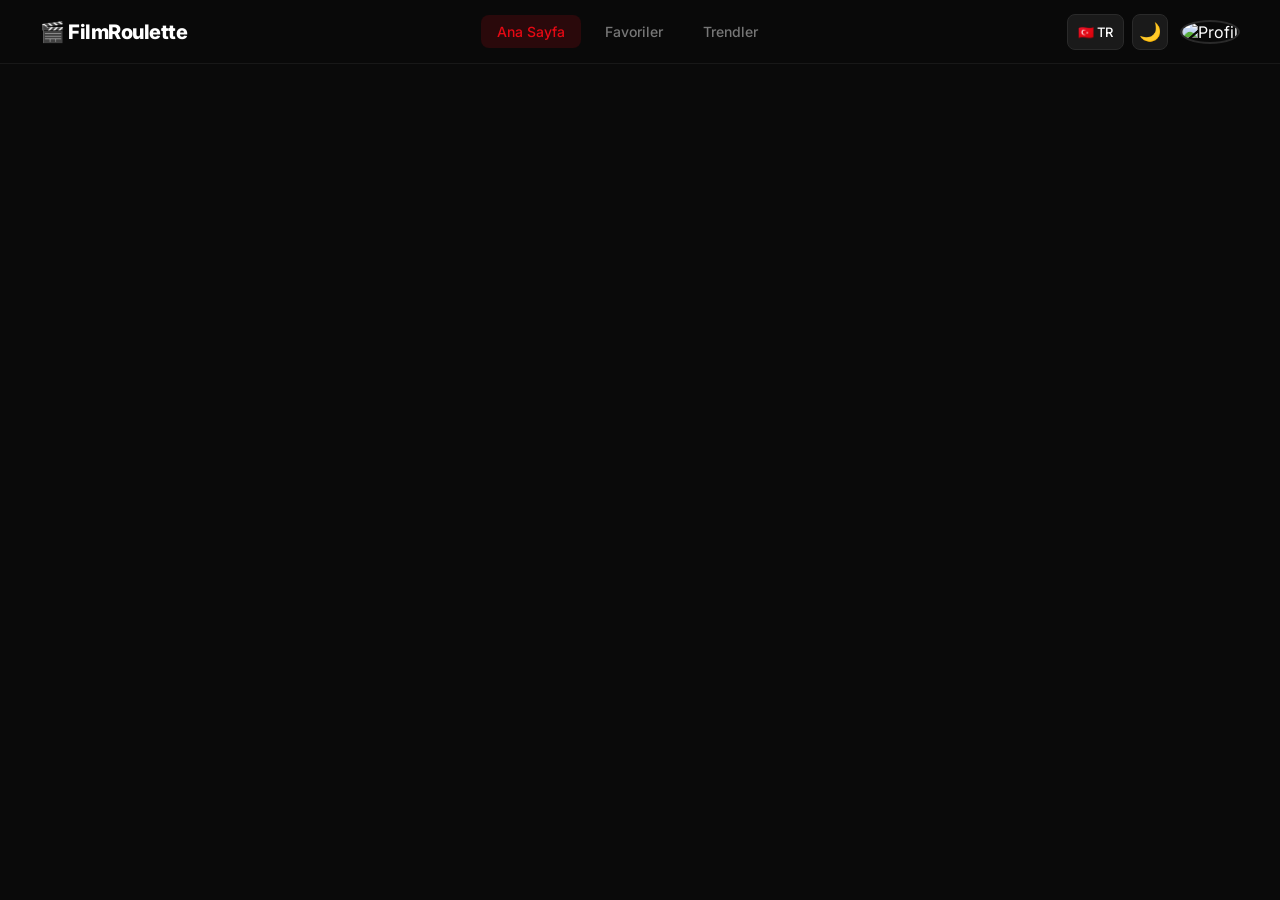
==== commit e188d6b5: "feat: add actor, original language, and custom year range filters with full i18n support" ====
--- a/index.html
+++ b/index.html
@@ -132,12 +132,45 @@
           <label class="filter-label" data-i18n="eraLabel">Dönem</label>
           <select id="eraSelect" class="modern-select">
             <option value="all" data-i18n="eraAll">Tüm Zamanlar</option>
-            <option value="2020s">2020'ler (Modern)</option>
-            <option value="2010s">2010'lar</option>
-            <option value="2000s">2000'ler</option>
-            <option value="1990s">90'lar (Klasik)</option>
-            <option value="1980s">80'ler (Retro)</option>
+            <option value="2020s" data-i18n="era2020s">2020'ler (Modern)</option>
+            <option value="2010s" data-i18n="era2010s">2010'lar</option>
+            <option value="2000s" data-i18n="era2000s">2000'ler</option>
+            <option value="1990s" data-i18n="era1990s">90'lar (Klasik)</option>
+            <option value="1980s" data-i18n="era1980s">80'ler (Retro)</option>
             <option value="oldies" data-i18n="eraOldies">Eskiler</option>
+            <option value="custom" data-i18n="eraCustom">Özel Aralık...</option>
+          </select>
+        </div>
+
+        <!-- Özel Yıl Aralığı Filtresi -->
+        <div class="filter-group" id="customEraGroup" style="display: none;">
+          <label class="filter-label" data-i18n="customYearLabel">Özel Yıl Aralığı</label>
+          <div style="display: flex; gap: 8px;">
+            <input type="number" id="minYearInput" placeholder="2010" min="1900" max="2029" class="modern-input">
+            <input type="number" id="maxYearInput" placeholder="2020" min="1900" max="2029" class="modern-input">
+          </div>
+        </div>
+
+        <!-- Oyuncu Filtresi -->
+        <div class="filter-group">
+          <label class="filter-label" data-i18n="actorLabel">Oyuncu (Aktör)</label>
+          <input type="text" id="actorInput" placeholder="Cillian Murphy" class="modern-input">
+        </div>
+
+        <!-- Orijinal Dil Filtresi -->
+        <div class="filter-group">
+          <label class="filter-label" data-i18n="languageLabel">Film Ana Dili</label>
+          <select id="languageSelect" class="modern-select">
+            <option value="all" data-i18n="langAll">Farketmez</option>
+            <option value="en">🇬🇧 İngilizce (English)</option>
+            <option value="tr">🇹🇷 Türkçe (Turkish)</option>
+            <option value="es">🇪🇸 İspanyolca (Spanish)</option>
+            <option value="ru">🇷🇺 Rusça (Russian)</option>
+            <option value="fr">🇫🇷 Fransızca (French)</option>
+            <option value="de">🇩🇪 Almanca (German)</option>
+            <option value="it">🇮🇹 İtalyanca (Italian)</option>
+            <option value="ja">🇯🇵 Japonca (Japanese)</option>
+            <option value="ko">🇰🇷 Korece (Korean)</option>
           </select>
         </div>
         <div class="category-list">
@@ -312,7 +345,11 @@
 
         <!-- Rastgele Film Bul Butonu -->
         <button id="randomBtn" data-i18n="randomBtn">Rastgele Film Bul! 🎲</button>
-        <p class="shortcut-hint">İpucu: <kbd>SPACE</kbd> tuşu ile hızlıca film bulabilirsin!</p>
+        <p class="shortcut-hint">
+          <span data-i18n="shortcutHintPrefix">İpucu: </span>
+          <kbd>SPACE</kbd>
+          <span data-i18n="shortcutHintSuffix"> tuşu ile hızlıca film bulabilirsin!</span>
+        </p>
       </div>
 
       <!-- Sağ Panel: Geçmiş -->
@@ -331,7 +368,7 @@
 
   <script type="module">
     import { logOut, onUserChange, addFavorite, markAsWatched } from './js/firebase.js';
-    import { fetchRandomMovie } from './js/tmdb.js';
+    import { fetchRandomMovie, fetchActorId } from './js/tmdb.js';
     import { t, applyTranslations } from './js/i18n.js';
 
     // ─── Tema Toggle ───
@@ -467,6 +504,9 @@
         dropdownPhoto.src = photoURL;
         dropdownName.textContent = displayName;
         dropdownEmail.textContent = user.email;
+
+        // Kullanıcıya özel geçmiş ve blacklist yükle
+        loadUserHistoryAndBlacklist(user.uid);
       } else {
         window.location.href = 'pages/login.html';
       }
@@ -508,10 +548,18 @@
       'all': null
     };
 
-    // Geçmiş Yönetimi
+    // Geçmiş ve Blacklist Yönetimi
     let history = []; // { id, title, poster_path, year }
+    let blacklist = new Set();
+
+    function loadUserHistoryAndBlacklist(uid) {
+      history = JSON.parse(localStorage.getItem(`filmroulette-history-${uid}`) || '[]');
+      blacklist = new Set(JSON.parse(localStorage.getItem(`filmroulette-blacklist-${uid}`) || '[]'));
+      renderHistory();
+    }
 
     function addToHistory(movie) {
+      if (!currentUser) return;
       // Zaten varsa ekleme
       if (history.find(h => h.id === movie.id)) return;
 
@@ -524,6 +572,7 @@
 
       // Max 10 film tutalım
       if (history.length > 10) history.pop();
+      localStorage.setItem(`filmroulette-history-${currentUser.uid}`, JSON.stringify(history));
       renderHistory();
     }
 
@@ -544,25 +593,18 @@
             <div class="history-year">${item.year}</div>
           </div>
         `;
-        // Tıklayınca filme gitmek istersek buraya logic eklenebilir
-        // Şu an sadece gösterim
         historyList.appendChild(div);
       });
     }
 
-    // Blacklist (İzlenenler)
-    const blacklist = new Set(JSON.parse(localStorage.getItem('filmroulette-blacklist') || '[]'));
-
     blacklistBtn.addEventListener('click', async () => {
-      if (!currentMovie) return;
+      if (!currentMovie || !currentUser) return;
       blacklist.add(currentMovie.id);
-      localStorage.setItem('filmroulette-blacklist', JSON.stringify(Array.from(blacklist)));
+      localStorage.setItem(`filmroulette-blacklist-${currentUser.uid}`, JSON.stringify(Array.from(blacklist)));
       
-      if (currentUser) {
-        await markAsWatched(currentUser.uid, currentMovie);
-      }
+      await markAsWatched(currentUser.uid, currentMovie);
       
-      alert('Bu film artık karşına çıkmayacak! 🚫');
+      alert(t('blacklistSuccess') || 'Bu film artık karşına çıkmayacak! 🚫');
       randomBtn.click(); // Otomatik yeni film getir
     });
 
@@ -580,7 +622,7 @@
       } else {
         // Fallback: Kopyala
         navigator.clipboard.writeText(text).then(() => {
-          alert('Link kopyalandı! 📋');
+          alert(t('linkCopied') || 'Link kopyalandı! 📋');
         });
       }
     });
@@ -588,7 +630,7 @@
     // Trailer Button
     trailerBtn.addEventListener('click', () => {
       if (!currentMovie || !currentMovie.trailerKey) {
-        alert('Bu filmin fragmanı bulunamadı :/');
+        alert(t('noTrailer') || 'Bu filmin fragmanı bulunamadı :/');
         return;
       }
       const url = `https://www.youtube.com/watch?v=${currentMovie.trailerKey}`;
@@ -612,6 +654,17 @@
       updateCategoryBadges();
     });
 
+    // Dönem değiştiğinde Özel Yıl Aralığını göster/gizle
+    const eraSelect = document.getElementById('eraSelect');
+    const customEraGroup = document.getElementById('customEraGroup');
+    eraSelect.addEventListener('change', () => {
+      if (eraSelect.value === 'custom') {
+        customEraGroup.style.display = 'block';
+      } else {
+        customEraGroup.style.display = 'none';
+      }
+    });
+
     // Rastgele film çek
     randomBtn.addEventListener('click', async () => {
       loadingDiv.style.display = 'block';
@@ -619,29 +672,55 @@
 
       // 1. Kategorileri Al
       let checked = document.querySelectorAll('.category-item input:checked');
-      // Eğer hiçbiri seçili değilse ve Mood seçiliyse, mood türlerini kullan (fallback)
-      if (checked.length === 0 && moodSelect.value !== 'any') {
-        // Checkboxes already updated by change listener, but strictly ensure validation
-      }
-
       const genres = Array.from(checked).map(cb => cb.value);
 
       // 2. Dönem Filtresini Al
       const eraKey = eraSelect.value;
-      const years = ERA_YEARS[eraKey];
+      let years = ERA_YEARS[eraKey];
+      if (eraKey === 'custom') {
+        const minYearVal = document.getElementById('minYearInput').value.trim();
+        const maxYearVal = document.getElementById('maxYearInput').value.trim();
+        const minYear = minYearVal ? parseInt(minYearVal) : 1900;
+        const maxYear = maxYearVal ? parseInt(maxYearVal) : new Date().getFullYear();
+        years = { gte: `${minYear}-01-01`, lte: `${maxYear}-12-31` };
+      }
+
+      // 3. Oyuncu Filtresini Al
+      const actorName = document.getElementById('actorInput').value.trim();
+      let actorId = null;
+      if (actorName) {
+        try {
+          actorId = await fetchActorId(actorName);
+          if (!actorId) {
+            alert(t('errActorNotFound') || 'Bu isimde bir oyuncu bulunamadı! 🎭');
+            loadingDiv.style.display = 'none';
+            return;
+          }
+        } catch (err) {
+          console.error(err);
+          alert(t('errActorNotFound') || 'Bu isimde bir oyuncu bulunamadı! 🎭');
+          loadingDiv.style.display = 'none';
+          return;
+        }
+      }
+
+      // 4. Orijinal Dil Filtresini Al
+      const originalLanguage = document.getElementById('languageSelect').value;
 
       try {
         let movie = null;
         let attempts = 0;
+        const minRating = parseFloat(ratingSlider.value);
+
         // Blacklist kontrolü (Max 5 deneme)
         while (attempts < 5) {
-          movie = await fetchRandomMovie(genres, 0, years);
+          movie = await fetchRandomMovie(genres, minRating, years, actorId, originalLanguage);
           if (!blacklist.has(movie.id)) break;
           movie = null;
           attempts++;
         }
 
-        if (!movie) throw new Error('Uygun film bulunamadı veya hepsi izlenmiş listende.');
+        if (!movie) throw new Error(t('errNoMoviesFound') || 'Uygun film bulunamadı veya hepsi izlenmiş listende.');
 
         currentMovie = movie;
         addToHistory(movie);
--- a/css/style.css
+++ b/css/style.css
@@ -1273,6 +1273,25 @@
   box-shadow: 0 0 0 2px rgba(229, 9, 20, 0.15);
 }
 
+.modern-input {
+  width: 100%;
+  padding: 10px 12px;
+  background: var(--bg-input);
+  border: 1px solid var(--bg-input-border);
+  color: var(--text-primary);
+  border-radius: 8px;
+  font-family: 'Inter', sans-serif;
+  font-size: 14px;
+  transition: all 0.2s;
+  outline: none;
+}
+
+.modern-input:hover,
+.modern-input:focus {
+  border-color: var(--accent);
+  box-shadow: 0 0 0 2px rgba(229, 9, 20, 0.15);
+}
+
 /* ═══════════════════════════════════════════ */
 /*            MOVIE ACTIONS                    */
 /* ═══════════════════════════════════════════ */
